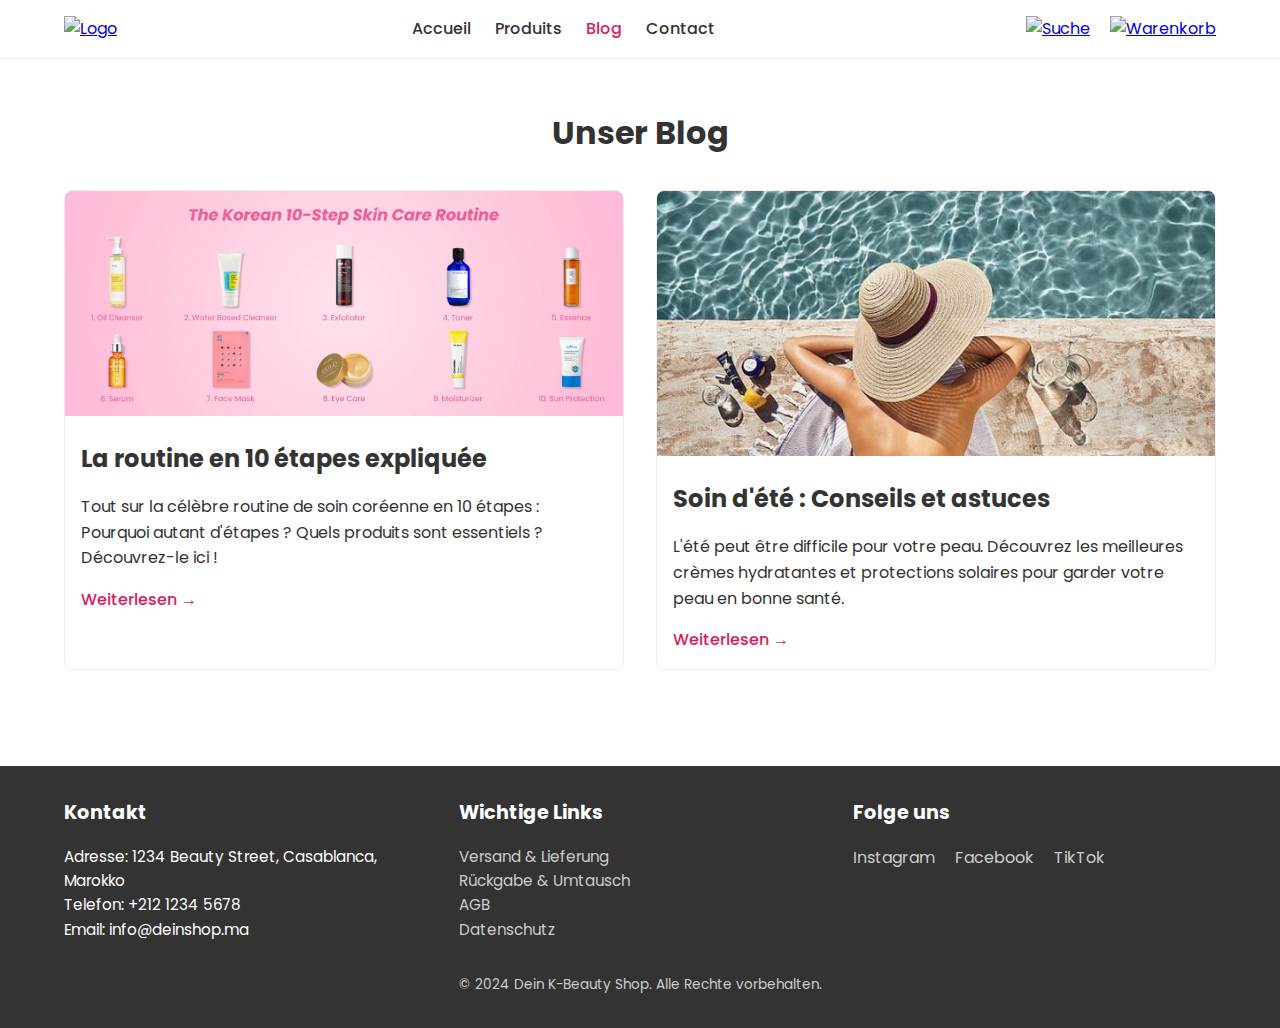
==== blog.html @ 7c2ddc4a "Add files via upload" ====
<!DOCTYPE html>
<html lang="de">
<head>
  <meta charset="UTF-8">
  <title>Modern K-Beauty Shop – Blog</title>
  <meta name="viewport" content="width=device-width, initial-scale=1.0">
  <link 
    href="https://fonts.googleapis.com/css2?family=Poppins:wght@300;400;600&display=swap" 
    rel="stylesheet"
  >
  <link rel="stylesheet" href="css/styles.css">
</head>
<body>

  <!-- HEADER -->
  <header>
    <div class="container">
      <div class="logo">
        <a href="index.html">
          <img src="https://via.placeholder.com/140x50/FFC0CB/000000?text=KBeauty+Logo" alt="Logo">
        </a>
      </div>
      <nav>
        <ul class="nav-links">
    <li><a href="index.html">Accueil</a></li>
          <li><a href="produkte.html" >Produits</a></li>
          <li><a href="blog.html"class="active">Blog</a></li>
          <li><a href="kontakt.html">Contact</a></li>
        </ul>
      </nav>
      <div class="header-icons">
        <a href="#"><img src="https://img.icons8.com/?size=24&id=80921&format=png" alt="Suche"></a>
        <a href="#"><img src="https://img.icons8.com/?size=24&id=102383&format=png" alt="Warenkorb"></a>
      </div>
    </div>
  </header>

  <!-- BLOG -->
  <section class="blog-section container">
    <h1>Unser Blog</h1>
    <div class="blog-posts">
      <article class="blog-post">
        <img src="images\Blog1.jpeg" alt="Blog Bild 1">
        <h2>La routine en 10 étapes expliquée</h2>
<p>Tout sur la célèbre routine de soin coréenne en 10 étapes : Pourquoi autant d'étapes ? Quels produits sont essentiels ? Découvrez-le ici !</p>

        <a href="#" class="read-more">Weiterlesen &rarr;</a>
      </article>

      <article class="blog-post">
        <img src="images\summerBlog.jpg" alt="Blog Bild 2">
        <h2>Soin d'été : Conseils et astuces</h2>
        <p>L'été peut être difficile pour votre peau. Découvrez les meilleures crèmes hydratantes et protections solaires pour garder votre peau en bonne santé.</p>
        
        <a href="#" class="read-more">Weiterlesen &rarr;</a>
      </article>

      <!-- ... weitere Blog-Artikel ... -->
    </div>
  </section>

  <!-- FOOTER -->
  <footer>
    <div class="container footer-content">
      <div class="footer-col">
        <h4>Kontakt</h4>
        <p>Adresse: 1234 Beauty Street, Casablanca, Marokko</p>
        <p>Telefon: +212 1234 5678</p>
        <p>Email: info@deinshop.ma</p>
      </div>
      <div class="footer-col">
        <h4>Wichtige Links</h4>
        <ul>
          <li><a href="#">Versand & Lieferung</a></li>
          <li><a href="#">Rückgabe & Umtausch</a></li>
          <li><a href="#">AGB</a></li>
          <li><a href="#">Datenschutz</a></li>
        </ul>
      </div>
      <div class="footer-col">
        <h4>Folge uns</h4>
        <div class="social-icons">
          <a href="#">Instagram</a>
          <a href="#">Facebook</a>
          <a href="#">TikTok</a>
        </div>
      </div>
    </div>
    <div class="footer-bottom">
      <p>&copy; 2024 Dein K-Beauty Shop. Alle Rechte vorbehalten.</p>
    </div>
  </footer>

  <script src="js/main.js"></script>
</body>
</html>
---- css/styles.css ----
/* 1) RESET */
* {
  margin: 0;
  padding: 0;
  box-sizing: border-box;
}

/* 2) GRUNDSTIL */
body {
  font-family: 'Poppins', sans-serif;
  background-color: #fff;
  color: #333;
  line-height: 1.6;
}
.container {
  width: 90%;
  max-width: 1200px;
  margin: 0 auto;
}

/* 3) HEADER */
header {
  background-color: #fff;
  border-bottom: 1px solid #eee;
}
header .container {
  display: flex;
  align-items: center;
  justify-content: space-between;
  padding: 1rem 0;
}
.logo img {
  max-height: 50px;
}
.nav-links {
  list-style: none;
  display: flex;
  gap: 1.5rem;
}
.nav-links li a {
  text-decoration: none;
  color: #333;
  font-weight: 500;
  transition: color 0.3s;
}
.nav-links li a:hover,
.nav-links li a.active {
  color: #D81B60; /* kräftiger Pink-Ton */
}
.header-icons img {
  width: 24px;
  margin-left: 1rem;
}

/* 4) HERO / SLIDER */
.hero {
  position: relative;
  overflow: hidden;
}

/* Das "slider" kann recht minimal bleiben, 
   denn wir stylen .slide genauer (s.u.). */
.slider {
  position: relative;
  width: 100%;
  height: auto; 
  /* Wir überlassen .slide selbst die Größenkontrolle */
}

/* Jede .slide bekommt eine max-Höhe (oder feste Höhe) 
   und "object-fit: cover" sorgt für schönen Zuschnitt. */
.slide {
  display: none;
  position: relative;
  width: 100%;
  max-height: 750px;    /* <-- Anpassen nach Wunsch (z.B. 400px/500px) */
  overflow: hidden;
}

/* Nur die aktive Slide wird angezeigt. */
.slide.active {
  display: block;
}

/* Das Bild füllt .slide vollständig aus, 
   behält aber sein Seitenverhältnis (cover). */
.slide img {
  width: 100%;
  height: 100%; 
  object-fit: cover;  
  display: block;
}

/* SLIDE-TEXT-BOX */
.slide-text {
  position: absolute;
  top: 50%;
  left: 10%;
  transform: translateY(-50%);
  color: #333;

  /* Feste/gleiche Maße: */
  width: 350px;     /* Einheitliche Breite */
  min-height: 220px; /* oder height: 220px, falls du sie GENAU gleich hoch willst */

  background: rgba(255, 255, 255, 0.75);
  padding: 1.5rem;  /* etwas mehr Abstand innen */
  border-radius: 5px;
}

.slide-text h1 {
  font-size: 1.8rem;
  margin-bottom: 0.8rem;
}

.slide-text p {
  margin-bottom: 1.2rem;
}

.cta {
  background-color: #D81B60;
  color: #fff;
  padding: 0.8rem 1.2rem;
  border: none;
  text-decoration: none;
  font-weight: 600;
  cursor: pointer;
  transition: background-color 0.3s;
  border-radius: 4px;
}

.cta:hover {
  background-color: #ad164a;
}

/* SLIDER-PFEILE */
.slider-arrows {
  position: absolute;
  width: 100%;
  top: 50%;
  transform: translateY(-50%);
  display: flex;
  justify-content: space-between;
}
.arrow {
  cursor: pointer;
  font-size: 2rem;
  color: #333;
  background: rgba(255,255,255,0.7);
  padding: 0.5rem;
  margin: 0 1rem;
  border-radius: 50%;
  user-select: none;
  transition: background-color 0.3s;
}
.arrow:hover {
  background-color: rgba(255,255,255,0.9);
}

/* 5) BESTSELLER */
.bestseller {
  text-align: center;
  padding: 3rem 0;
}
.bestseller h2 {
  font-size: 2rem;
  margin-bottom: 2rem;
}
.product-grid {
  display: grid;
  gap: 2rem;
  grid-template-columns: repeat(auto-fit, minmax(250px,1fr));
}
.product-card {
  background-color: #fff;
  border: 1px solid #eee;
  border-radius: 8px;
  padding: 1rem;
  transition: box-shadow 0.3s;
}
.product-card:hover {
  box-shadow: 0 2px 8px rgba(0,0,0,0.1);
}
.product-card img {
  width: 100%;
  border-radius: 8px;
}
.product-card h3 {
  margin: 1rem 0 0.5rem;
}
.price {
  color: #D81B60;
  font-weight: 600;
  margin-bottom: 0.5rem;
}
.btn {
  display: inline-block;
  background-color: #D81B60;
  color: #fff;
  padding: 0.6rem 1rem;
  border-radius: 4px;
  text-decoration: none;
  font-weight: 500;
  transition: background-color 0.3s;
}
.btn:hover {
  background-color: #ad164a;
}
/* Abschnitt "Commander par WhatsApp" */
.whatsapp-order {
  text-align: center;
  margin: 2rem auto;
  padding: 1rem 0;
}
.whatsapp-order h2 {
  font-size: 1.8rem;
  margin-bottom: 1rem;
}
.whatsapp-order p {
  margin-bottom: 1.5rem;
  font-size: 1rem;
  line-height: 1.4;
}

/* Die Schaltfläche selbst */
.whatsapp-btn {
  display: inline-flex; /* damit Icon + Text schön nebeneinander sind */
  align-items: center;
  gap: 0.5rem;

  background-color: #25D366;  /* WhatsApp-Farbe */
  color: #fff;
  padding: 0.8rem 1.2rem;
  border-radius: 4px;
  font-weight: 500;
  text-decoration: none;
  transition: background-color 0.3s;
}
.whatsapp-btn:hover {
  background-color: #1ebe5b;
}
.whatsapp-btn img {
  width: 24px;
  height: 24px;
}


/* 6) ABOUT-US */
.about-us {
  background-color: #FFE4E1;
  padding: 3rem 0;
}
.about-inner {
  display: flex;
  flex-wrap: wrap;
  align-items: center;
  gap: 2rem;
}
.about-text {
  flex: 1;
  min-width: 280px;
}
.about-text h2 {
  font-size: 2rem;
  margin-bottom: 1rem;
}
.about-text p {
  margin-bottom: 1.5rem;
}
.about-image {
  flex: 1;
  text-align: center;
  min-width: 280px;
}
.about-image img {
  width: 100%;
  max-width: 550px;
  border-radius: 8px;
}

/* 7) PRODUKTE-SEITE */
.products {
  padding: 3rem 0;
  text-align: center;
}
.products h1 {
  font-size: 2rem;
  margin-bottom: 2rem;
}

/* 8) BLOG-SEITE */
.blog-section {
  padding: 3rem 0;
}
.blog-section h1 {
  text-align: center;
  font-size: 2rem;
  margin-bottom: 2rem;
}
.blog-posts {
  display: grid;
  grid-template-columns: repeat(auto-fit, minmax(300px,1fr));
  gap: 2rem;
}
.blog-post {
  background-color: #fff;
  border: 1px solid #eee;
  border-radius: 8px;
  overflow: hidden;
  transition: box-shadow 0.3s;
}
.blog-post:hover {
  box-shadow: 0 2px 8px rgba(0,0,0,0.1);
}
.blog-post img {
  width: 100%;
  height: auto;
}
.blog-post h2 {
  font-size: 1.5rem;
  margin: 1rem;
}
.blog-post p {
  margin: 0 1rem 1rem 1rem;
}
.read-more {
  display: inline-block;
  margin: 0 1rem 1rem 1rem;
  color: #D81B60;
  text-decoration: none;
  font-weight: 500;
  transition: color 0.3s;
}
.read-more:hover {
  color: #ad164a;
}

/* 9) KONTAKT-SEITE */
.contact-section {
  padding: 3rem 0;
  text-align: center;
}
.contact-section h1 {
  margin-bottom: 1rem;
}
.contact-form {
  max-width: 600px;
  margin: 2rem auto;
  text-align: left;
  display: flex;
  flex-direction: column;
  gap: 1rem;
}
.contact-form label {
  font-weight: 600;
}
.contact-form input,
.contact-form textarea {
  width: 100%;
  padding: 0.5rem;
  border: 1px solid #ddd;
  border-radius: 4px;
}

/* 10) FOOTER */
footer {
  background-color: #333;
  color: #fff;
  padding: 2rem 0;
  margin-top: 3rem;
}
.footer-content {
  display: flex;
  flex-wrap: wrap;
  gap: 2rem;
}
.footer-col {
  flex: 1;
  min-width: 200px;
}
.footer-col h4 {
  font-size: 1.2rem;
  margin-bottom: 1rem;
}
.footer-col p,
.footer-col li {
  font-size: 0.95rem;
}
.footer-col ul {
  list-style: none;
  padding-left: 0;
}
.footer-col ul li a {
  text-decoration: none;
  color: #ccc;
  transition: color 0.3s;
}
.footer-col ul li a:hover {
  color: #fff;
}
.social-icons a {
  display: inline-block;
  margin-right: 1rem;
  color: #ccc;
  text-decoration: none;
}
.social-icons a:hover {
  color: #fff;
}
.footer-bottom {
  text-align: center;
  margin-top: 2rem;
  font-size: 0.85rem;
  color: #ccc;
}

/* 11) RESPONSIVENESS */
@media (max-width: 768px) {
  .nav-links {
    display: none; /* Hier könntest du ein Burger-Menü implementieren */
  }
  header .container {
    justify-content: space-between;
  }
}
@media (max-width: 992px) {
  .about-inner {
    flex-direction: column;
  }
  .slide-text {
    left: 5%;
    max-width: 80%;
  }
  .footer-content {
    flex-direction: column;
  }
}
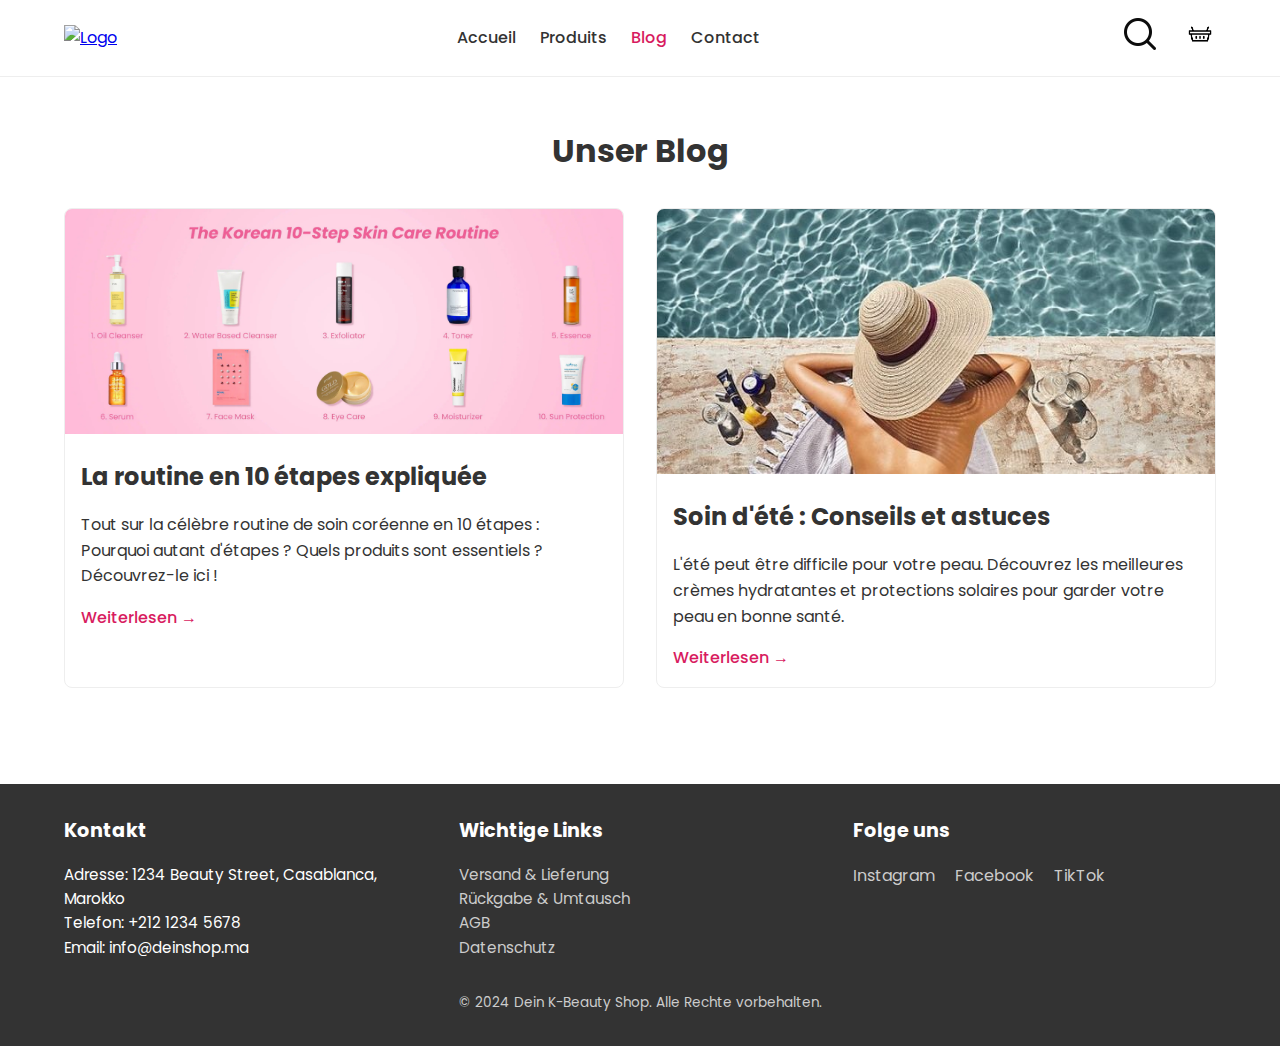
==== commit dbe837c1: "Update blog.html" ====
--- a/blog.html
+++ b/blog.html
@@ -29,8 +29,8 @@
         </ul>
       </nav>
       <div class="header-icons">
-        <a href="#"><img src="https://img.icons8.com/?size=24&id=80921&format=png" alt="Suche"></a>
-        <a href="#"><img src="https://img.icons8.com/?size=24&id=102383&format=png" alt="Warenkorb"></a>
+  <a href="#"><img src="images\recherche.png" alt="Suche"></a>
+        <a href="#"><img src="images\korb.jpg" alt="Warenkorb"></a>
       </div>
     </div>
   </header>
--- a/css/styles.css
+++ b/css/styles.css
@@ -29,9 +29,39 @@
   justify-content: space-between;
   padding: 1rem 0;
 }
+/* LOGO */
 .logo img {
-  max-height: 50px;
-}
+  max-height: 175px; /* Erhöhen der Höhe für bessere Sichtbarkeit */
+  width: auto; /* Breite bleibt proportional */
+}
+
+/* HEADER-ICONS */
+.header-icons img {
+  width: 36px; /* Größere Icons */
+  height: 36px;
+  margin-left: 1rem; /* Abstand zwischen den Icons */
+  display: inline-block; /* Sicherstellen, dass sie in einer Zeile bleiben */
+  object-fit: contain; /* Proportional anpassen */
+}
+
+/* HEADER-CONTAINER-AUSRICHTUNG */
+header .container {
+  display: flex;
+  align-items: center;
+  justify-content: space-between;
+  padding: 1rem 0; /* Gleichmäßiger Abstand */
+}
+
+@media (max-width: 768px) {
+  .header-icons img {
+    width: 32px; /* Kleinere Icons auf mobilen Geräten */
+    height: 32px;
+  }
+  .logo img {
+    max-height: 80px; /* Kleineres Logo für mobile Ansicht */
+  }
+}
+
 .nav-links {
   list-style: none;
   display: flex;
@@ -48,8 +78,8 @@
   color: #D81B60; /* kräftiger Pink-Ton */
 }
 .header-icons img {
-  width: 24px;
-  margin-left: 1rem;
+  width: 32px;
+  margin-left: 1.5rem;
 }
 
 /* 4) HERO / SLIDER */
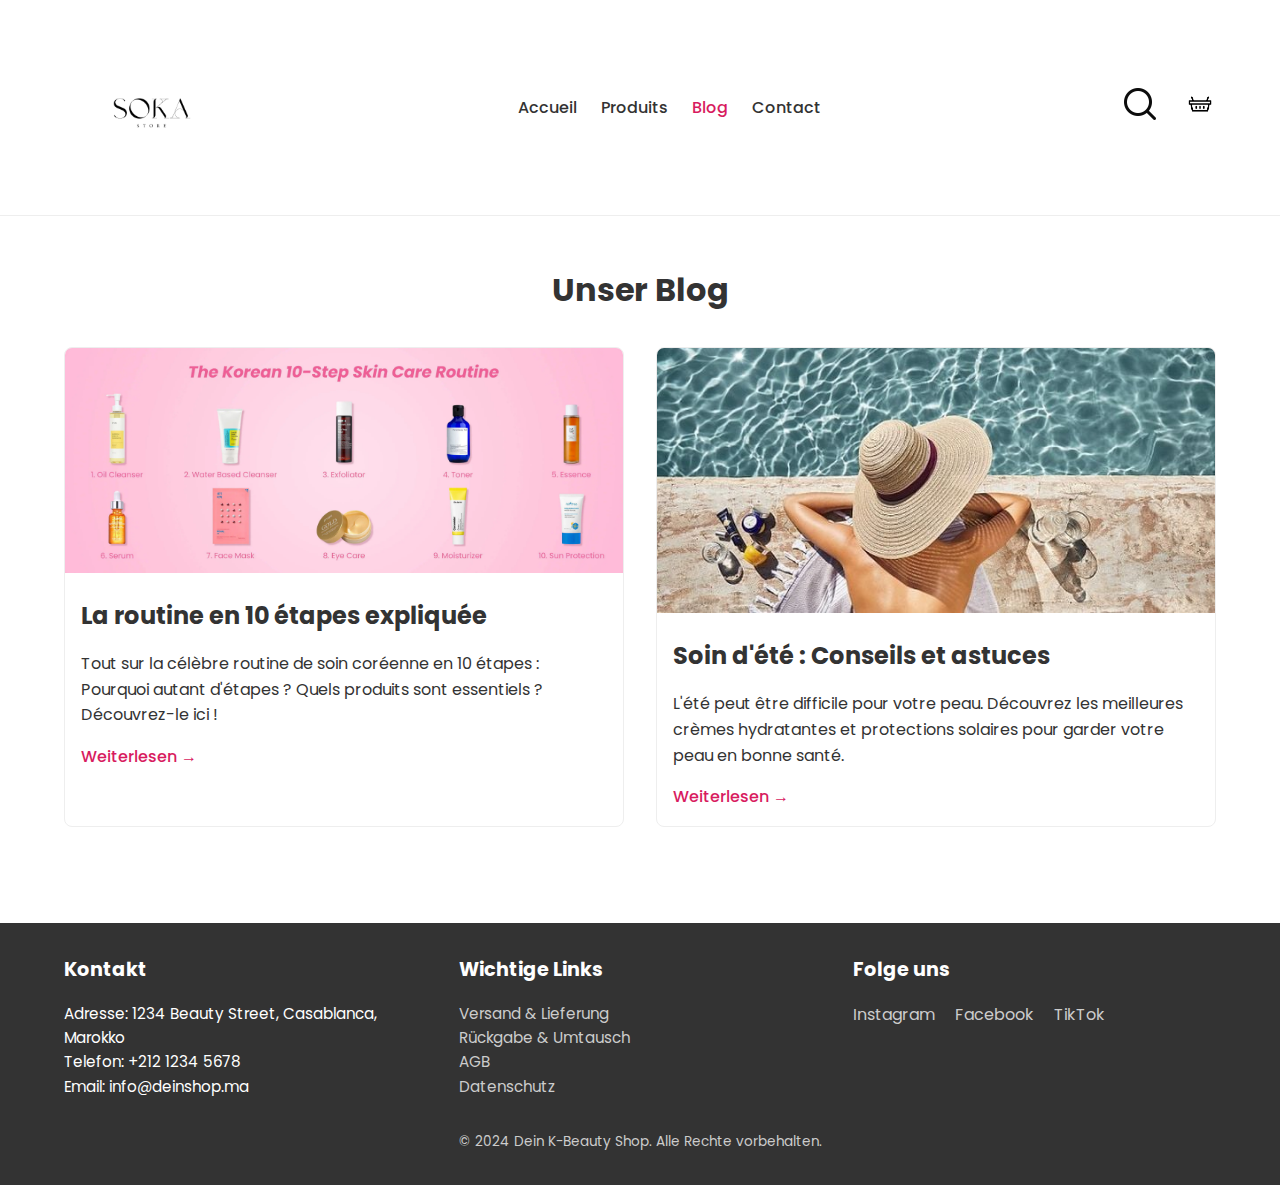
==== commit 6e6f27e2: "Update blog.html" ====
--- a/blog.html
+++ b/blog.html
@@ -17,7 +17,7 @@
     <div class="container">
       <div class="logo">
         <a href="index.html">
-          <img src="https://via.placeholder.com/140x50/FFC0CB/000000?text=KBeauty+Logo" alt="Logo">
+          <img src="images\1.png" alt="Logo">
         </a>
       </div>
       <nav>
